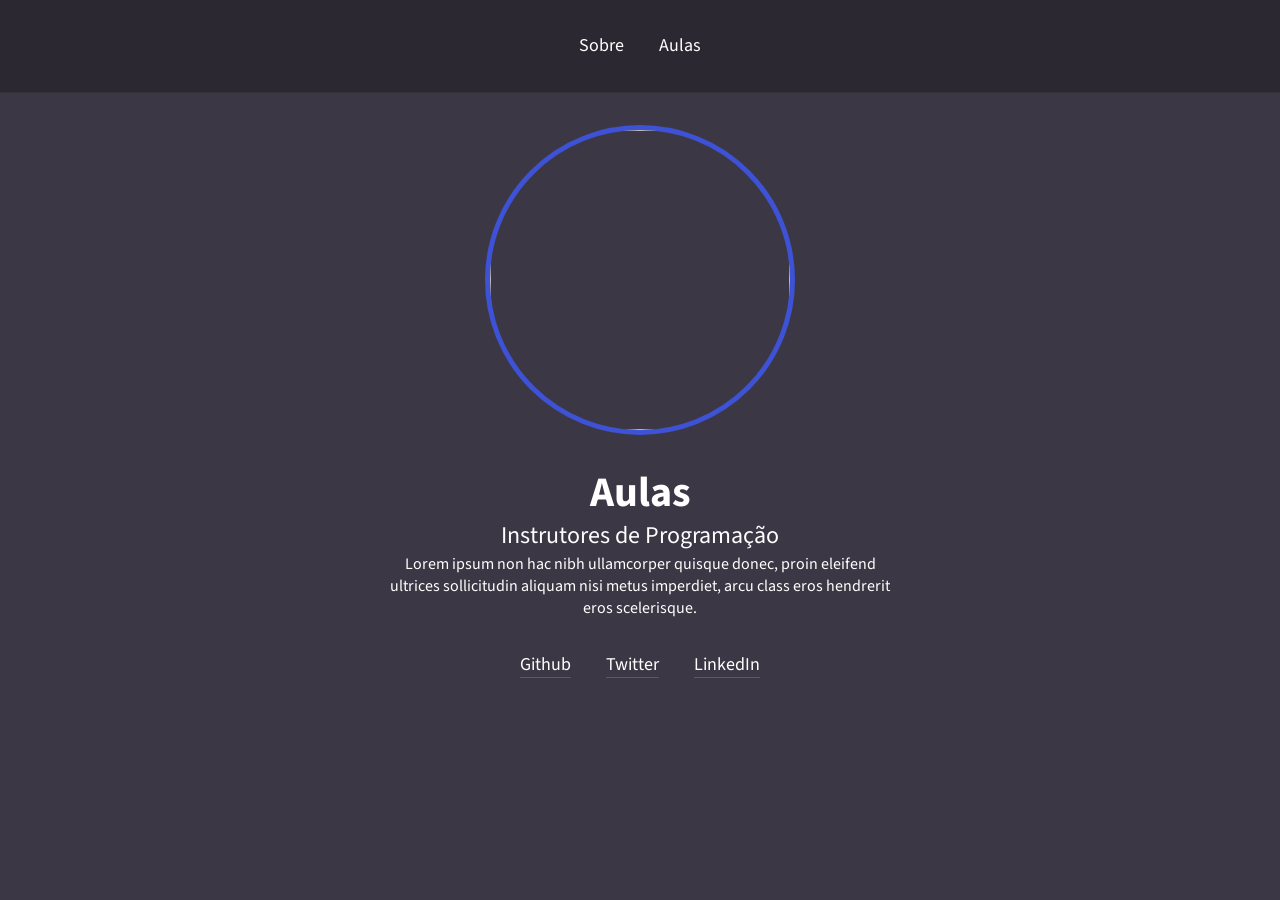
==== index.html @ 58b67eba "Index" ====
<!DOCTYPE html>
<html lang="pt-br">
<head>
  <meta charset="UTF-8">
  <meta name="viewport" content="width=device-width, initial-scale=1.0">
  <title>Project</title>
  <link rel="stylesheet" href="https://fonts.googleapis.com/css2?family=Source+Sans+Pro:wght@300;400;600&display=swap">
  <link rel="stylesheet" href="src/css/style.css">
  <link rel="icon" href="src/imgs/favicon.png" type="image/x-icon" />
</head>
<body>
  <header>
    <div class="links">
      <a href="/">Sobre</a>
      <a href="/">Aulas</a>
    </div>
  </header>

  <div id="wrapper">
    <img src="https://cdn.pixabay.com/photo/2015/07/28/21/58/student-865073_960_720.jpg" alt="">
    <h1>Aulas</h1>
    <h2>Instrutores de Programação</h2>
    <p>Lorem ipsum non hac nibh ullamcorper quisque donec, proin eleifend ultrices sollicitudin aliquam nisi metus imperdiet, arcu class eros hendrerit eros scelerisque.</p>
  </div>

  <div class="links" id="links-footer">
    <a href="#" target="_blank">Github</a>
    <a href="#" target="_blank">Twitter</a>
    <a href="#" target="_blank">LinkedIn</a>
  </div>

</body>
</html>
---- src/css/style.css ----
:root {
  --color--blue: #3d52d5;
}

* {
  margin: 0;
  padding: 0;
  border: 0;
}

body {
  background: #3c3744;
  font-family: "Source Sans Pro", sans-serif;
  color: white;
}

header {
  padding: 32px;
  border-bottom: 1px solid #333;
  background: rgba(0, 0, 0, 0.274);
}

.links {
  text-align: center;
}

.links a {
  color: white;
  font-size: 18px;
  line-height: 28px;
  margin: 0 16px;
  text-decoration: none;
}

.links a:hover {
  color: var(--color--blue);
  transition: color 200ms;
}

#wrapper {
  text-align: center;
  padding: 32px;
}

#wrapper img {
  border-radius: 50%;
  border: 5px solid var(--color--blue);
  width: 300px;
  height: 300px;
  margin-bottom: 32px;
}

#wrapper h1 {
  font-size: 42px;
  line-height: 52px;
  font-weight: bold;
}

#wrapper h2 {
  font-size: 24px;
  line-height: 34px;
  font-weight: normal;
}

#wrapper p {
  max-width: 500px;
  margin: 0 auto;
  /* font-size: 24px;
  line-height: 34px; */
}

/* #wrapper p a {
  color: var(--color--blue);
} */

#links-footer a {
  border-bottom: solid 1px  var(--color--blue);
}
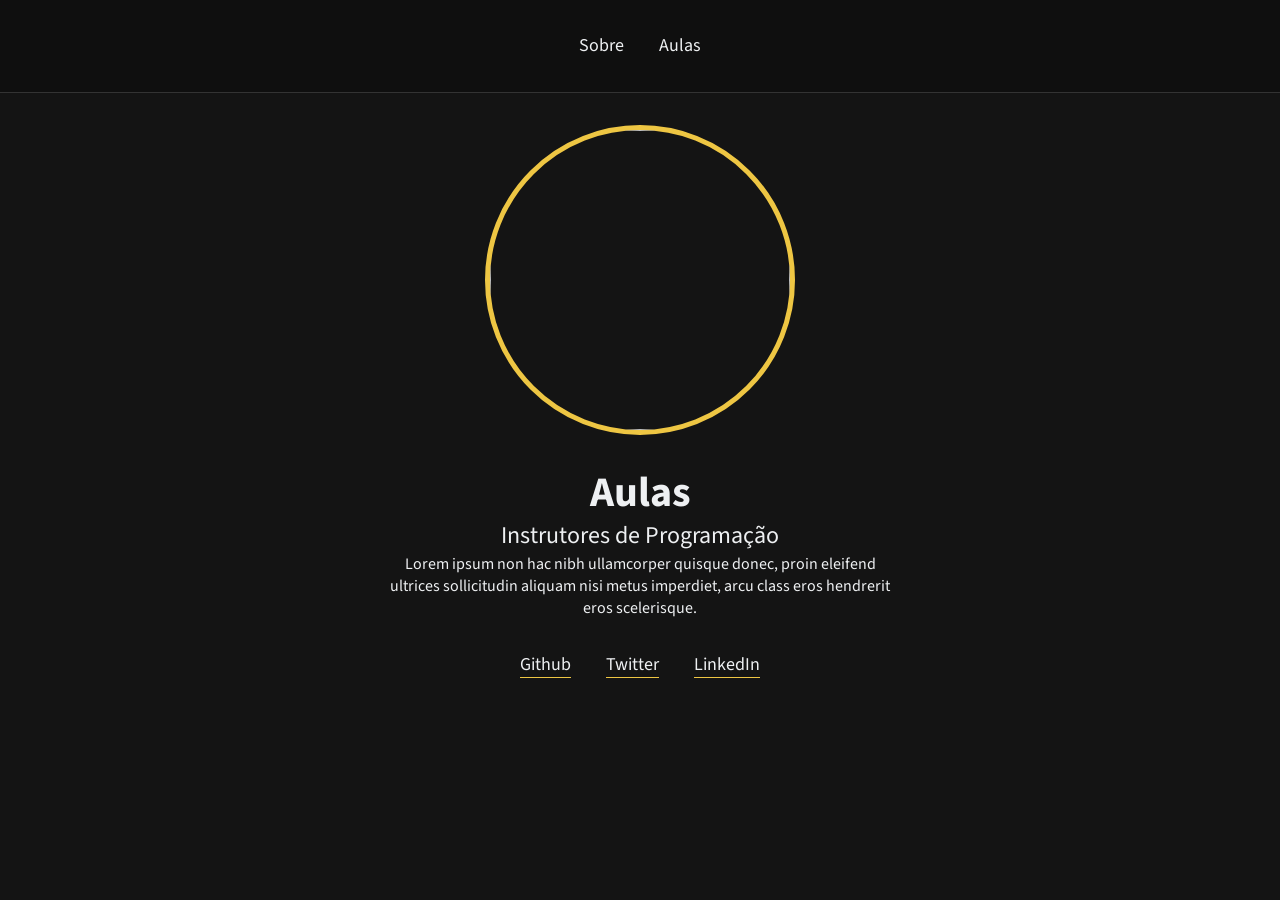
==== commit beb0276f: "Classes" ====
--- a/index.html
+++ b/index.html
@@ -3,7 +3,7 @@
 <head>
   <meta charset="UTF-8">
   <meta name="viewport" content="width=device-width, initial-scale=1.0">
-  <title>Project</title>
+  <title>Index | Project</title>
   <link rel="stylesheet" href="https://fonts.googleapis.com/css2?family=Source+Sans+Pro:wght@300;400;600&display=swap">
   <link rel="stylesheet" href="src/css/style.css">
   <link rel="icon" href="src/imgs/favicon.png" type="image/x-icon" />
@@ -11,8 +11,8 @@
 <body>
   <header>
     <div class="links">
-      <a href="/">Sobre</a>
-      <a href="/">Aulas</a>
+      <a href="index.html">Sobre</a>
+      <a href="classes.html">Aulas</a>
     </div>
   </header>
 
@@ -28,6 +28,5 @@
     <a href="#" target="_blank">Twitter</a>
     <a href="#" target="_blank">LinkedIn</a>
   </div>
-
 </body>
 </html>
--- a/src/css/style.css
+++ b/src/css/style.css
@@ -1,5 +1,7 @@
 :root {
-  --color--blue: #3d52d5;
+  --color--yeloow: #EEC643;
+  --color-background: #011638;
+  --color-font: #EEF0F2;
 }
 
 * {
@@ -9,9 +11,9 @@
 }
 
 body {
-  background: #3c3744;
+  background: #141414;
   font-family: "Source Sans Pro", sans-serif;
-  color: white;
+  color: var(--color-font);
 }
 
 header {
@@ -25,7 +27,7 @@
 }
 
 .links a {
-  color: white;
+  color: var(--color-font);
   font-size: 18px;
   line-height: 28px;
   margin: 0 16px;
@@ -33,7 +35,7 @@
 }
 
 .links a:hover {
-  color: var(--color--blue);
+  color: var(--color--yeloow);
   transition: color 200ms;
 }
 
@@ -44,7 +46,7 @@
 
 #wrapper img {
   border-radius: 50%;
-  border: 5px solid var(--color--blue);
+  border: 5px solid var(--color--yeloow);
   width: 300px;
   height: 300px;
   margin-bottom: 32px;
@@ -70,9 +72,44 @@
 }
 
 /* #wrapper p a {
-  color: var(--color--blue);
+  color: var(--color--yeloow);
 } */
 
 #links-footer a {
-  border-bottom: solid 1px  var(--color--blue);
-}+  border-bottom: solid 1px  var(--color--yeloow);
+}
+
+/* ########## CLASSES ########## */
+
+.cards {
+  max-width: 800px;
+  margin: 0 auto;
+  display: grid;
+  grid-template-columns: 1fr 1fr 1fr;
+  gap: 20px;
+}
+
+.card {
+  background-color: var(--color-background);
+}
+
+.card__image-container img {
+  width: 100%;
+}
+
+.card__content, .card__info {
+  padding: 24px;
+}
+
+.card__info {
+  display: grid;
+  grid-template-columns: 1fr 1fr;
+}
+
+.card__price {
+  background: var(--color-background);
+  filter: brightness(90%);
+  padding: 5px;
+  border-radius: 20px;
+  text-align: center;
+}
